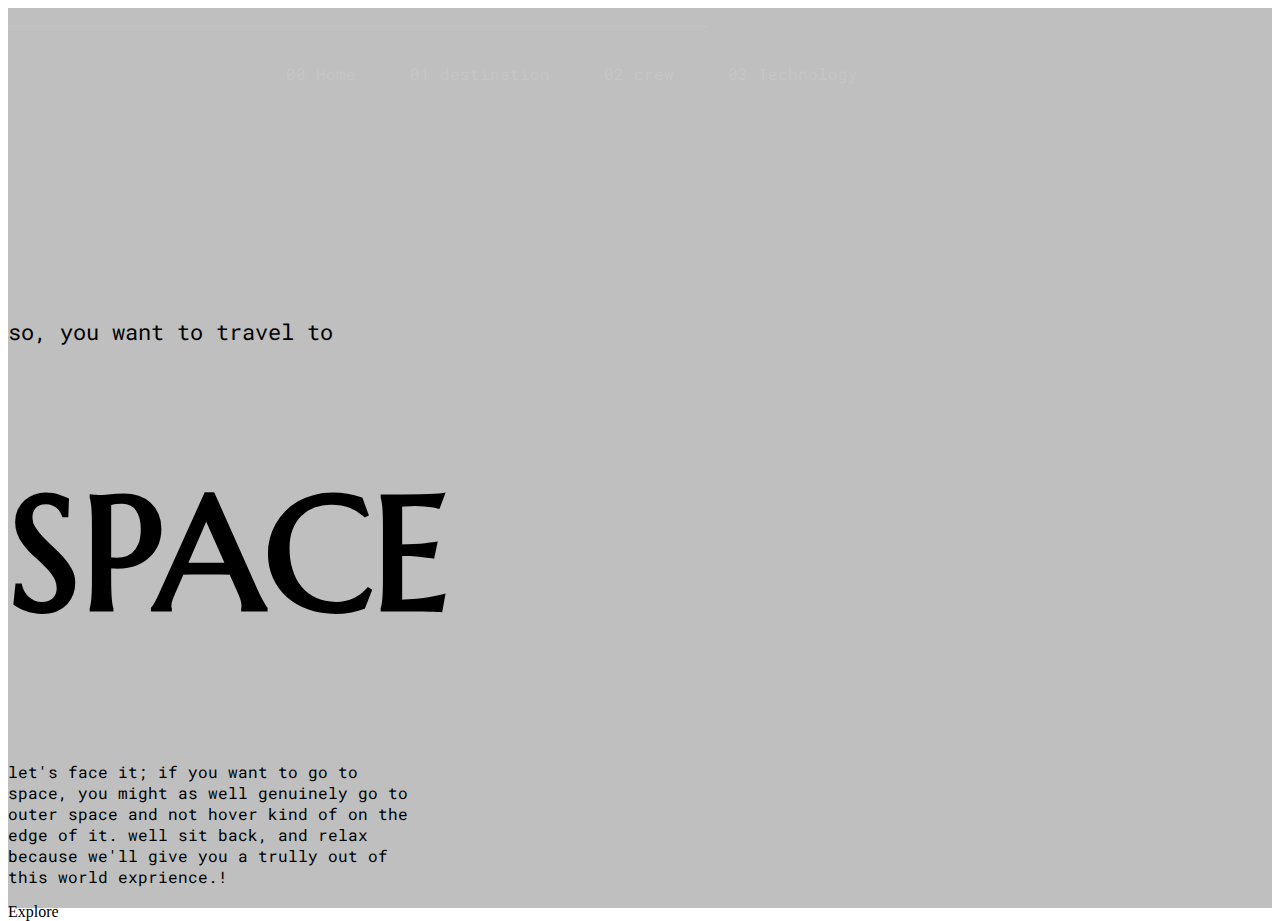
==== index.html @ 34ce4308 "home-hero-textcontent" ====
<!DOCTYPE html>
<html lang="en">

<head>
    <meta charset="UTF-8">
    <meta http-equiv="X-UA-Compatible" content="IE=edge">
    <meta name="viewport" content="width=device-width, initial-scale=1.0">
    <title>SPACE</title>
    <link rel="stylesheet" href="path/to/font-awesome/css/font-awesome.min.css">
    <link rel="stylesheet" href="assets/css/bootstrap/bootstrap.min.css">
    <link rel="stylesheet" href="assets/fontawesome/css/all.css">
    <link rel="stylesheet" href="assets/css/animate.min.css">
    <link rel="stylesheet" href="assets/css/grid.css">
    <link rel="stylesheet" href="assets/css/style.css">
    <link rel="preconnect" href="https://fonts.googleapis.com">
    <link rel="preconnect" href="https://fonts.gstatic.com" crossorigin>
    <link href="https://fonts.googleapis.com/css2?family=Roboto+Mono:wght@100&display=swap" rel="stylesheet">
    <link href="https://fonts.googleapis.com/css2?family=Marcellus&display=swap" rel="stylesheet">
</head>

<body>
    <section class="hero overflow-hidden">
        <div class="navbar-space">
            <nav class="navbar navbar-expand-lg d-flex justify-content-between ">
                <a href="#" class="mt-5 ms-5">
                    <img src="assets/images/logo.svg" alt="">
                </a>
                <div class="header-line mt-5 d-lg-block d-none"></div>
                <div class="lg-md-navbar mt-5">
                    <div class="d-inline-block nav-background" id="navbarNavAltMarkup">
                    </div>
                    <div class="navbar-content d-none d-md-block">
                        <a class=" active text-uppercase" aria-current="page" href="#"><span class="fw-bold">00</span>
                            Home</a>
                        <a class=" text-uppercase" href="#"><span class="fw-bold">01</span> destination</a>
                        <a class="text-uppercase" href="#"><span class="fw-bold">02</span> crew</a>
                        <a class=" text-uppercase" href="#"><span class="fw-bold">03</span> Technology</a>
                    </div>
                </div>
            </nav>
        </div>
        <div class="row">
            <div class="col-lg-6">
                <div class="d-flex justify-content-center header-content">
                    <div class="header-text-content">
                        <p class="hero-text-L1 text-uppercase text-white opacity-75">so, you want to travel to</p>
                        <h1 class="text-white space-title">SPACE</h1>
                        <p class="hero-text-L2 text-white opacity-75">let's face it; if you want to go to space, you
                            might
                            as
                            well genuinely go to outer space and not hover kind of on the edge of it. well sit back, and
                            relax
                            because we'll give you a trully out of this world exprience.!</p>
                    </div>
                </div>
            </div>
            <div class="col-lg-6">
                <div class="circle-btn bg-white d-inline-block rounded-circle">
                    <p>Explore</p>
                </div>
            </div>
        </div>
    </section>
</body>

</html>
---- assets/css/grid.css ----
@media (max-width: 576px) {
    .hero {
        background: linear-gradient(rgba(0, 0, 0, 0.25), rgba(0, 0, 0, 0.25)), url('../images/background-home-mobile.jpg') center/cover no-repeat;
        height: 100vh;
    }
}

@media (min-width: 576px) {
    .hero {
        background: linear-gradient(rgba(0, 0, 0, 0.25), rgba(0, 0, 0, 0.25)), url('../images/background-home-mobile.jpg') center/cover no-repeat;
        height: 100vh;
    }
}

/* Medium devices (tablets, 768px and up) */
@media (min-width: 768px) {
    .hero {
        background: linear-gradient(rgba(0, 0, 0, 0.25), rgba(2, 2, 2, 0.25)), url('../images/background-home-tablet.jpg') center/cover no-repeat;
        height: 100vh;
    }
    .navbar-content{
        right: 1%!important;
    }
    .lg-md-navbar {
        width:500px!important;
    }
    
    .nav-background {
        width:500px!important;
    }
}

/* Large devices (desktops, 992px and up) */
@media (min-width: 992px) {
    .hero {
        background: linear-gradient(rgba(0, 0, 0, 0.25), rgba(0, 0, 0, 0.25)), url('../images/background-home-desktop.jpg') center/cover no-repeat;
        height: 100vh;
        z-index: -55;
    }
    .navbar-content{
        right: 10%!important;
    }
    .lg-md-navbar {
        width:1000px!important;
    }
    
    .nav-background {
        width:1000px!important;
    }
    .navbar-content a{
        margin-right: 20px!important;
    }
}


/* Extra large devices (large desktops, 1200px and up) */
@media (min-width: 1200px) {
    .navbar-content{
        right: 10%!important;
    }
    .navbar-content a{
        margin-right: 50px!important;
    }
}

.lg-md-navbar {
 
    height: 90px;
    position: relative;
}

.nav-background {
    position: absolute;
 
    height: 90px;
    top: 0;
    left: 0;
    /* filter: blur(10px); */
    backdrop-filter: blur(20px);
}

.navbar-content{
    position: absolute;
    top: 40%;
    right: 10%;
}

.navbar-content a{
    text-decoration: none;
    color: #c5c5c5;
    margin-right: 20px;
    z-index: 99999;
    font-family: 'Roboto Mono', monospace;
}

.header-line{
    height: 1px;
    width: 700px;
    background-color: #c5c5c5b0;
    z-index:1;
}

.hero-text-L1{
    font-size: 1.4rem;
    font-family: 'Roboto Mono', monospace;
}

.space-title{
    font-size: 10rem;
    font-family: 'Marcellus', serif;
}

.hero-text-L2{
    font-family: 'Roboto Mono', monospace;
}

.header-text-content{
    width: 400px;
}

.header-content{
    margin-top: 200px;
}
---- assets/css/style.css ----
@font-face {
    font-family: 'robot';
    font-style: normal;
    font-weight: 100!important;
    src: url('../fonts/Roboto/Roboto-Light.ttf');
    src: url('../fonts/Roboto/Roboto-Medium.ttf') format('ttf')
}
@import url('https://fonts.googleapis.com/css2?family=Roboto&display=swap');
@font-face {
    font-family: 'marcellus';
    font-style: normal;
    font-weight: 100!important;
    src: url('../fonts/');
    src: url('../fonts/Cormorant_Garamond/CormorantGaramond-Medium.ttf') format('ttf')
}
.pointer{
    cursor: pointer;
}
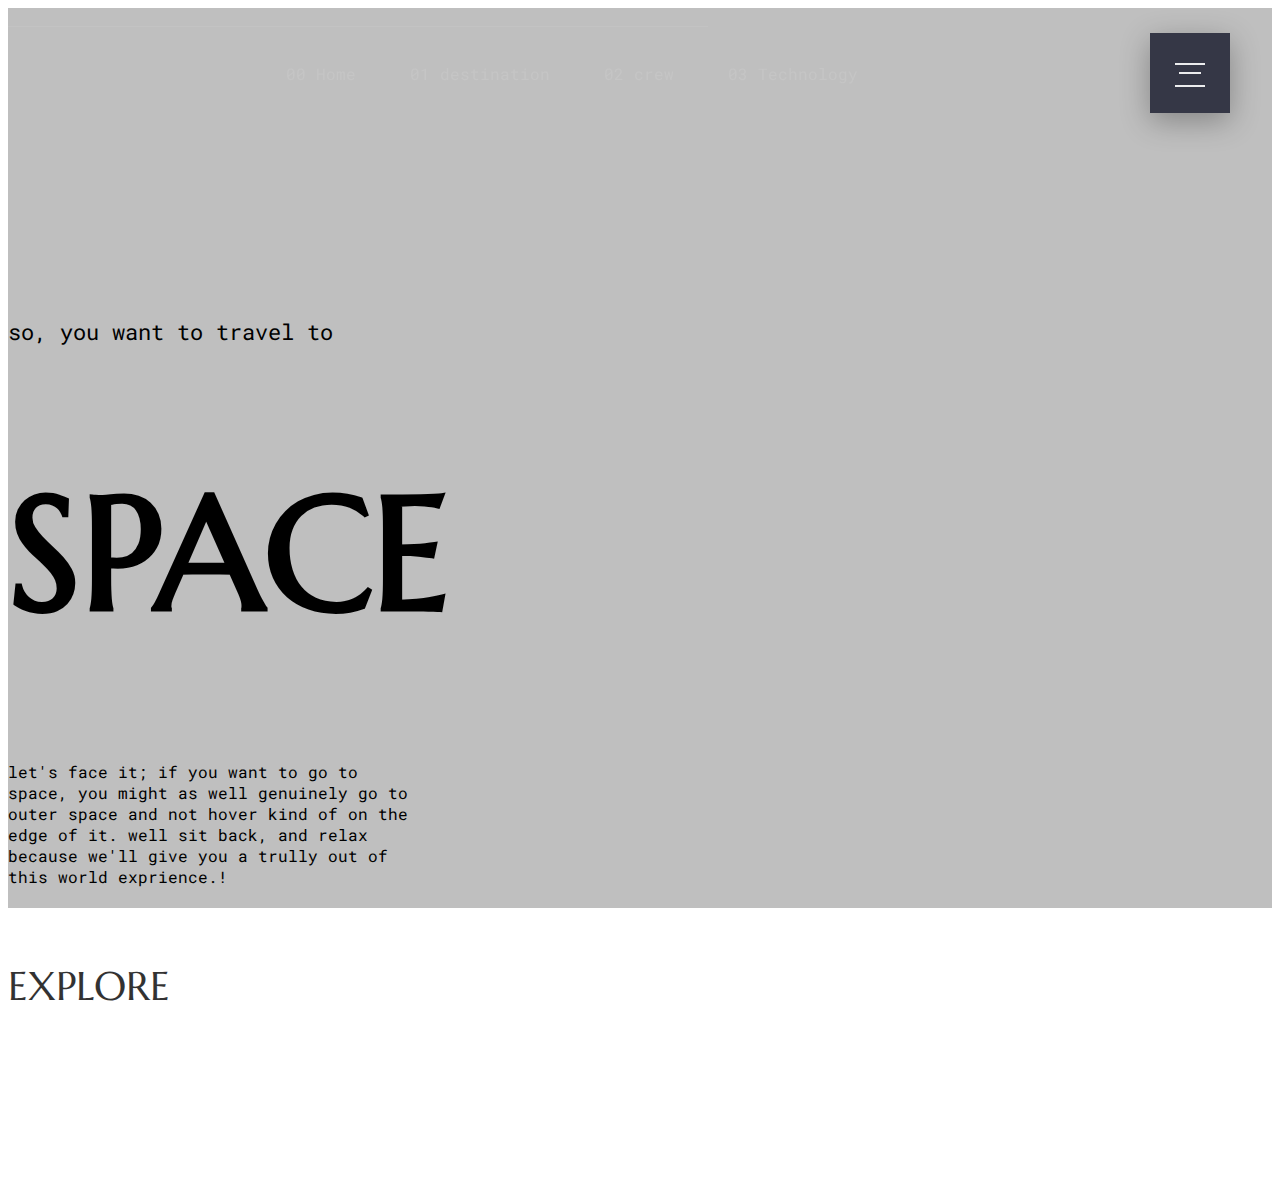
==== commit 23b139ad: "Home-Page-created" ====
--- a/index.html
+++ b/index.html
@@ -12,6 +12,7 @@
     <link rel="stylesheet" href="assets/css/animate.min.css">
     <link rel="stylesheet" href="assets/css/grid.css">
     <link rel="stylesheet" href="assets/css/style.css">
+    <link rel="stylesheet" href="assets/css/aos.css">
     <link rel="preconnect" href="https://fonts.googleapis.com">
     <link rel="preconnect" href="https://fonts.gstatic.com" crossorigin>
     <link href="https://fonts.googleapis.com/css2?family=Roboto+Mono:wght@100&display=swap" rel="stylesheet">
@@ -22,13 +23,14 @@
     <section class="hero overflow-hidden">
         <div class="navbar-space">
             <nav class="navbar navbar-expand-lg d-flex justify-content-between ">
-                <a href="#" class="mt-5 ms-5">
+                <a href="#" class=" mt-lg-5 ms-5">
                     <img src="assets/images/logo.svg" alt="">
                 </a>
                 <div class="header-line mt-5 d-lg-block d-none"></div>
-                <div class="lg-md-navbar mt-5">
+                <div class="lg-md-navbar mt-lg-5 mt-0">
                     <div class="d-inline-block nav-background" id="navbarNavAltMarkup">
                     </div>
+                    <!-- md & ls navbar -->
                     <div class="navbar-content d-none d-md-block">
                         <a class=" active text-uppercase" aria-current="page" href="#"><span class="fw-bold">00</span>
                             Home</a>
@@ -36,11 +38,25 @@
                         <a class="text-uppercase" href="#"><span class="fw-bold">02</span> crew</a>
                         <a class=" text-uppercase" href="#"><span class="fw-bold">03</span> Technology</a>
                     </div>
+                    <!-- sm navbar -->
+                    <div class="d-md-none me-5">
+                        <input class="menu-icon" type="checkbox" id="menu-icon" name="menu-icon" />
+                        <label for="menu-icon"></label>
+                        <nav class="nav">
+                            <ul class="pt-5">
+                                <li><a href="#">home</a></li>
+                                <li><a href="#">destination</a></li>
+                                <li><a href="#">crew</a></li>
+                                <li><a href="#">Technology</a></li>
+                            </ul>
+                        </nav>
+                    </div>
+                    <!--end sm navbar -->
                 </div>
             </nav>
         </div>
         <div class="row">
-            <div class="col-lg-6">
+            <div class="col-lg-6" data-aos="fade-up" data-aos-delay="20">
                 <div class="d-flex justify-content-center header-content">
                     <div class="header-text-content">
                         <p class="hero-text-L1 text-uppercase text-white opacity-75">so, you want to travel to</p>
@@ -54,13 +70,20 @@
                     </div>
                 </div>
             </div>
-            <div class="col-lg-6">
-                <div class="circle-btn bg-white d-inline-block rounded-circle">
-                    <p>Explore</p>
+            <div class="col-lg-6" data-aos="zoom-in-up" data-aos-delay="100">
+                <div class="circle-btn w-100 h-100 d-flex justify-content-center  align-items-end">
+                    <a href="#" class="glow-on-hover bg-white text-decoration-none d-inline-block rounded-circle">
+                        <p>Explore</p>
+                    </a>
                 </div>
             </div>
         </div>
     </section>
+    <script src="assets/js/jquery-3.5.1.min.js"></script>
+    <script src="assets/js/popper.js"></script>
+    <script src="assets/js/aos.js"></script>
+    <script src="assets/js/bootstarp/bootstrap.min.js"></script>
+    <script src="assets/js/main.js"></script>
 </body>
 
 </html>--- a/assets/css/grid.css
+++ b/assets/css/grid.css
@@ -3,12 +3,26 @@
         background: linear-gradient(rgba(0, 0, 0, 0.25), rgba(0, 0, 0, 0.25)), url('../images/background-home-mobile.jpg') center/cover no-repeat;
         height: 100vh;
     }
+    .header-content{
+        margin-top: 10px;
+    }
+    .circle-btn a{
+        margin: 35px 0;
+        padding: 80px 40px;
+    }
 }
 
 @media (min-width: 576px) {
     .hero {
         background: linear-gradient(rgba(0, 0, 0, 0.25), rgba(0, 0, 0, 0.25)), url('../images/background-home-mobile.jpg') center/cover no-repeat;
         height: 100vh;
+    }
+    .header-content{
+        margin-top: 10px;
+    }
+    .circle-btn a{
+        margin: 35px 0;
+        padding: 80px 40px;
     }
 }
 
@@ -27,6 +41,13 @@
     
     .nav-background {
         width:500px!important;
+    }
+    .header-content{
+        margin-top: 10px;
+    }
+    .circle-btn a{
+        margin: 70px 0;
+        padding: 80px 40px;
     }
 }
 
@@ -50,6 +71,12 @@
     .navbar-content a{
         margin-right: 20px!important;
     }
+    .header-content{
+        margin-top: 200px;
+    }
+    .circle-btn a{
+        padding: 110px 70px;
+    }
 }
 
 
@@ -64,18 +91,15 @@
 }
 
 .lg-md-navbar {
- 
     height: 90px;
     position: relative;
 }
 
 .nav-background {
     position: absolute;
- 
     height: 90px;
     top: 0;
     left: 0;
-    /* filter: blur(10px); */
     backdrop-filter: blur(20px);
 }
 
@@ -91,6 +115,13 @@
     margin-right: 20px;
     z-index: 99999;
     font-family: 'Roboto Mono', monospace;
+    transition: .5s;
+}
+
+.navbar-content a:hover{
+    color: #fff;
+    opacity: 1;
+    text-shadow: 0 13.36px 8.896px #c4b59d,0 -2px 1px #fff;
 }
 
 .header-line{
@@ -118,6 +149,298 @@
     width: 400px;
 }
 
-.header-content{
-    margin-top: 200px;
-}+.circle-btn a p{
+    text-decoration: none;
+    color: #000;
+    font-family: 'Marcellus', serif;
+    font-size: 2.5rem;
+    text-transform: uppercase;
+    opacity: .8;
+    transition: .7s;
+}
+
+.circle-btn a{
+    transition: .7s;
+}
+
+.circle-btn a:hover{
+    box-shadow: 1px -1px 120px 35px rgba(255,255,255,0.75);
+    /* -webkit-box-shadow: 1px -1px 120px 35px rgba(255,255,255,0.75);
+    -moz-box-shadow: 1px -1px 120px 35px rgba(255,255,255,0.75); */
+}
+
+.circle-btn a:hover p{
+    opacity: .5;
+}
+
+.glow-on-hover {
+    border: none;
+    outline: none;
+    color: #fff;
+    cursor: pointer;
+    position: relative;
+    z-index: 0;
+    border-radius: 10px;
+}
+
+.glow-on-hover:before {
+    content: '';
+    background: linear-gradient(45deg, #cc9c00, #ffd900, #fffb00, #59afff, #2f00ff, #010c44, #7a00ff, #f8e8029d, #ff9900);
+    position: absolute;
+    top: -2px;
+    left:-2px;
+    background-size: 400%;
+    z-index: -1;
+    filter: blur(5px);
+    width: calc(100% + 4px);
+    height: calc(100% + 4px);
+    animation: glowing 20s linear infinite;
+    opacity: 0;
+    transition: opacity .7s ease-in-out;
+    border-radius: 50%;
+}
+
+.glow-on-hover:active {
+    color: rgb(255, 255, 255)
+}
+
+.glow-on-hover:active:after {
+    background: transparent;
+}
+
+.glow-on-hover:hover:before {
+    opacity: 1;
+    border-radius: 50%;
+}
+
+.glow-on-hover:after {
+    z-index: -1;
+    content: '';
+    position: absolute;
+    background: rgb(255, 255, 255);
+    left: 0;
+    top: 0;
+    border-radius: 10px;
+}
+
+@keyframes glowing {
+    0% { background-position: 0 0; }
+    50% { background-position: 400% 0; }
+    100% { background-position: 0 0; }
+}
+
+/* mobile menu */
+[type="checkbox"]:checked,
+[type="checkbox"]:not(:checked){
+  position: absolute;
+  left: -9999px;
+}
+.menu-icon:checked + label,
+.menu-icon:not(:checked) + label{
+  position: fixed;
+  top: 63px;
+  right: 75px;
+  display: block;
+  width: 30px;
+  height: 30px;
+  padding: 0;
+  margin: 0;
+  cursor: pointer;
+  z-index: 10;
+}
+.menu-icon:checked + label:before,
+.menu-icon:not(:checked) + label:before{
+  position: absolute;
+  content: '';
+  display: block;
+  width: 30px;
+  height: 20px;
+  z-index: 20;
+  top: 0;
+  left: 0;
+  border-top: 2px solid #ececee;
+  border-bottom: 2px solid #ececee;
+  transition: border-width 100ms 1500ms ease, 
+              top 100ms 1600ms cubic-bezier(0.23, 1, 0.32, 1),
+              height 100ms 1600ms cubic-bezier(0.23, 1, 0.32, 1), 
+              background-color 200ms ease,
+              transform 200ms cubic-bezier(0.23, 1, 0.32, 1);
+}
+.menu-icon:checked + label:after,
+.menu-icon:not(:checked) + label:after{
+  position: absolute;
+  content: '';
+  display: block;
+  width: 22px;
+  height: 2px;
+  z-index: 20;
+  top: 10px;
+  right: 4px;
+  background-color: #ececee;
+  margin-top: -1px;
+  transition: width 100ms 1750ms ease, 
+              right 100ms 1750ms ease,
+              margin-top 100ms ease, 
+              transform 200ms cubic-bezier(0.23, 1, 0.32, 1);
+}
+.menu-icon:checked + label:before{
+  top: 10px;
+  transform: rotate(45deg);
+  height: 2px;
+  background-color: #ececee;
+  border-width: 0;
+  transition: border-width 100ms 340ms ease, 
+              top 100ms 300ms cubic-bezier(0.23, 1, 0.32, 1),
+              height 100ms 300ms cubic-bezier(0.23, 1, 0.32, 1), 
+              background-color 200ms 500ms ease,
+              transform 200ms 1700ms cubic-bezier(0.23, 1, 0.32, 1);
+}
+.menu-icon:checked + label:after{
+  width: 30px;
+  margin-top: 0;
+  right: 0;
+  transform: rotate(-45deg);
+  transition: width 100ms ease,
+              right 100ms ease,  
+              margin-top 100ms 500ms ease, 
+              transform 200ms 1700ms cubic-bezier(0.23, 1, 0.32, 1);
+}
+
+.nav{
+  position: fixed;
+  top: 33px;
+  right: 50px;
+  display: block;
+  width: 80px;
+  height: 80px;
+  padding: 0;
+  margin: 0;
+  z-index: 9;
+  overflow: hidden;
+  box-shadow: 0 8px 30px 0 rgba(0,0,0,0.3);
+  background-color: #353746;
+  animation: border-transform 7s linear infinite;
+  transition: top 350ms 1100ms cubic-bezier(0.23, 1, 0.32, 1),  
+              right 350ms 1100ms cubic-bezier(0.23, 1, 0.32, 1),
+              transform 250ms 1100ms ease,
+              width 650ms 400ms cubic-bezier(0.23, 1, 0.32, 1),
+              height 650ms 400ms cubic-bezier(0.23, 1, 0.32, 1);
+}
+@keyframes border-transform{
+    0%,100% { border-radius: 63% 37% 54% 46% / 55% 48% 52% 45%; } 
+  14% { border-radius: 40% 60% 54% 46% / 49% 60% 40% 51%; } 
+  28% { border-radius: 54% 46% 38% 62% / 49% 70% 30% 51%; } 
+  42% { border-radius: 61% 39% 55% 45% / 61% 38% 62% 39%; } 
+  56% { border-radius: 61% 39% 67% 33% / 70% 50% 50% 30%; } 
+  70% { border-radius: 50% 50% 34% 66% / 56% 68% 32% 44%; } 
+  84% { border-radius: 46% 54% 50% 50% / 35% 61% 39% 65%; } 
+}
+
+.menu-icon:checked ~ .nav {
+  animation-play-state: paused;
+  top: 50%;
+  right: 50%;
+  transform: translate(50%, -50%);
+  width: 200%;
+  height: 200%;
+  transition: top 350ms 700ms cubic-bezier(0.23, 1, 0.32, 1),  
+              right 350ms 700ms cubic-bezier(0.23, 1, 0.32, 1),
+              transform 250ms 700ms ease,
+              width 750ms 1000ms cubic-bezier(0.23, 1, 0.32, 1),
+              height 750ms 1000ms cubic-bezier(0.23, 1, 0.32, 1);
+}
+
+.nav ul{
+  position: absolute;
+  top: 50%;
+  left: 0;
+  display: block;
+  width: 100%;
+  padding: 0;
+  margin: 0;
+  z-index: 6;
+  text-align: center;
+  transform: translateY(-50%);
+  list-style: none;
+}
+.nav ul li{
+  position: relative;
+  display: block;
+  width: 100%;
+  padding: 0;
+  margin: 10px 0;
+  text-align: center;
+  list-style: none;
+  pointer-events: none;
+  opacity: 0;
+  visibility: hidden;
+  transform: translateY(30px);
+  transition: all 250ms linear;
+}
+.nav ul li:nth-child(1){
+  transition-delay: 200ms;
+}
+.nav ul li:nth-child(2){
+  transition-delay: 150ms;
+}
+.nav ul li:nth-child(3){
+  transition-delay: 100ms;
+}
+.nav ul li:nth-child(4){
+  transition-delay: 50ms;
+}
+.nav ul li a{
+  font-family: 'Montserrat', sans-serif;
+  font-size: 5vh;
+  text-transform: uppercase;
+  line-height: 2;
+  font-weight: 800;
+  display: inline-block;
+  position: relative;
+  color: #ececee;
+  transition: all 250ms linear;
+}
+.nav ul li a:hover{
+  text-decoration: none;
+  color: #ffeba7;
+}
+.nav ul li a:after{
+  display: block;
+  position: absolute;
+  top: 50%;
+  content: '';
+  height: 2vh;
+  margin-top: -1vh;
+  width: 0;
+  left: 0;
+  background-color: #353746;
+  opacity: 0.8;
+  transition: width 250ms linear;
+}
+.nav ul li a:hover:after{
+  width: 100%;
+}
+
+
+.menu-icon:checked ~ .nav  ul li {
+  pointer-events: auto;
+  visibility: visible;
+  opacity: 1;
+  transform: translateY(0);
+  transition: opacity 350ms ease,
+              transform 250ms ease;
+}
+.menu-icon:checked ~ .nav ul li:nth-child(1){
+  transition-delay: 1400ms;
+}
+.menu-icon:checked ~ .nav ul li:nth-child(2){
+  transition-delay: 1480ms;
+}
+.menu-icon:checked ~ .nav ul li:nth-child(3){
+  transition-delay: 1560ms;
+}
+.menu-icon:checked ~ .nav ul li:nth-child(4){
+  transition-delay: 1640ms;
+}
+
+/* end mobile menu */
--- a/assets/css/style.css
+++ b/assets/css/style.css
@@ -11,8 +11,8 @@
     font-family: 'marcellus';
     font-style: normal;
     font-weight: 100!important;
-    src: url('../fonts/');
-    src: url('../fonts/Cormorant_Garamond/CormorantGaramond-Medium.ttf') format('ttf')
+    src: url('../fonts/Marcellus/Marcellus-Regular.ttf');
+    src: url('../fonts/Marcellus/Marcellus-Regular.ttf') format('ttf')
 }
 .pointer{
     cursor: pointer;
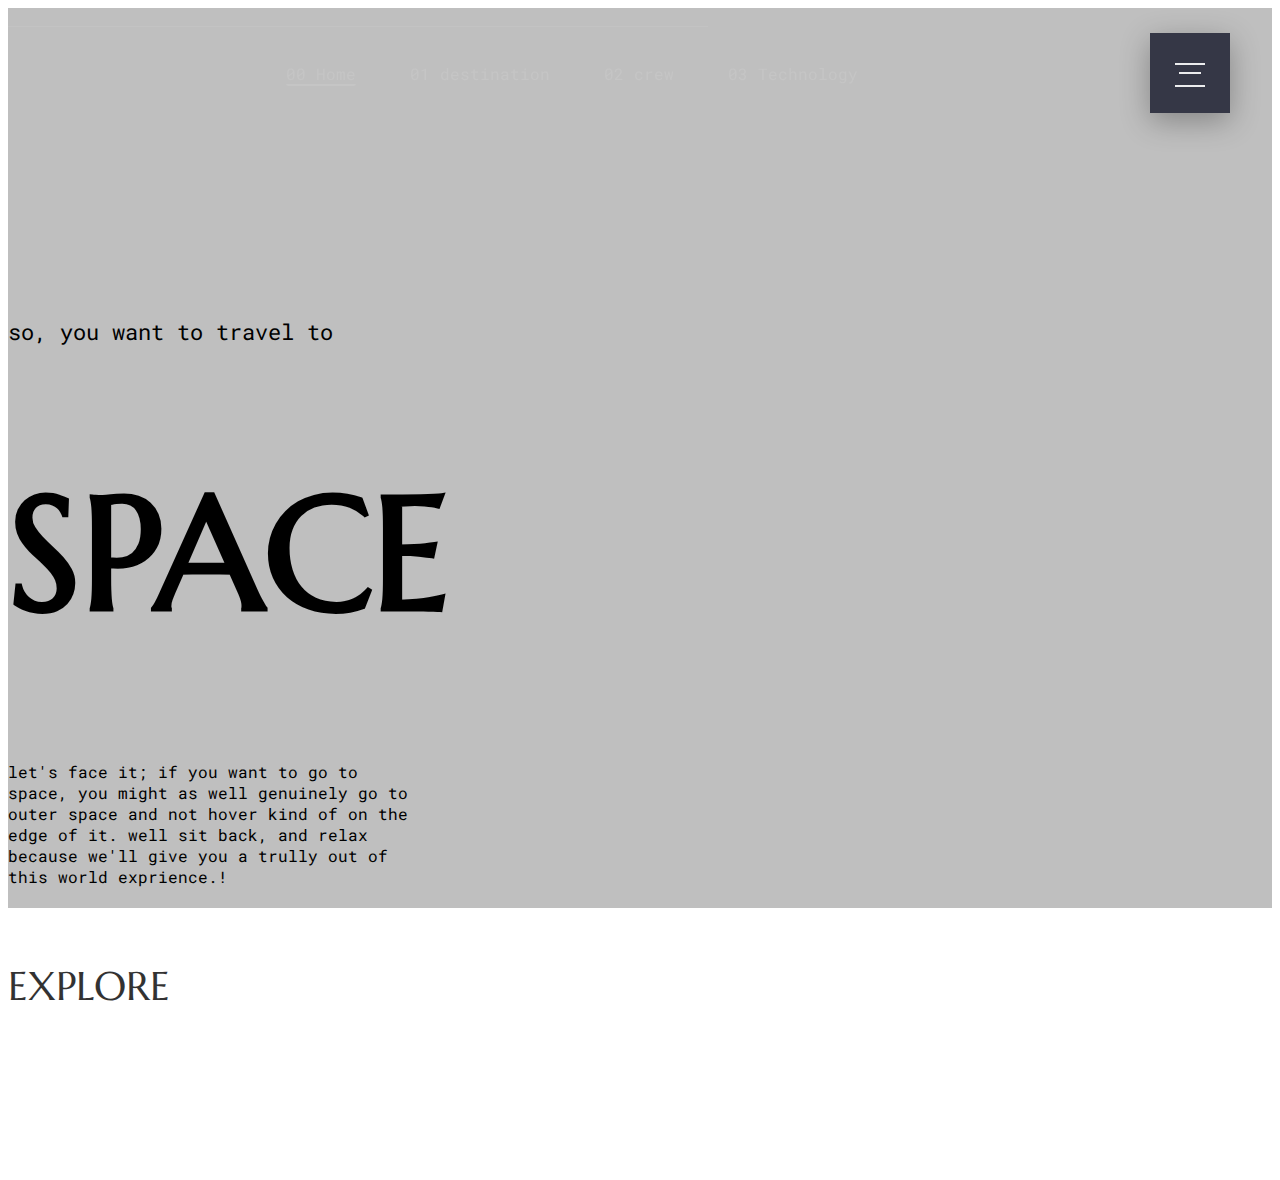
==== commit 07e53c08: "Destination page created & linked" ====
--- a/index.html
+++ b/index.html
@@ -34,7 +34,7 @@
                     <div class="navbar-content d-none d-md-block">
                         <a class=" active text-uppercase" aria-current="page" href="#"><span class="fw-bold">00</span>
                             Home</a>
-                        <a class=" text-uppercase" href="#"><span class="fw-bold">01</span> destination</a>
+                        <a class=" text-uppercase" href="Destination.html"><span class="fw-bold">01</span> destination</a>
                         <a class="text-uppercase" href="#"><span class="fw-bold">02</span> crew</a>
                         <a class=" text-uppercase" href="#"><span class="fw-bold">03</span> Technology</a>
                     </div>
@@ -45,7 +45,7 @@
                         <nav class="nav">
                             <ul class="pt-5">
                                 <li><a href="#">home</a></li>
-                                <li><a href="#">destination</a></li>
+                                <li><a href="Destination.html">destination</a></li>
                                 <li><a href="#">crew</a></li>
                                 <li><a href="#">Technology</a></li>
                             </ul>
--- a/assets/css/grid.css
+++ b/assets/css/grid.css
@@ -444,3 +444,107 @@
 }
 
 /* end mobile menu */
+
+/* -----------------------Destination------------------------ */
+
+@media (max-width: 576px) {
+    .destination-hero {
+        background: linear-gradient(rgba(0, 0, 0, 0.25), rgba(0, 0, 0, 0.25)), url('../images/background-destination-mobile.jpg') center/cover no-repeat;
+        height: 100vh;
+    }
+    .destination-content{
+        margin-top: 20px;
+    }
+    
+}
+
+@media (min-width: 576px) {
+    .destination-hero {
+        background: linear-gradient(rgba(0, 0, 0, 0.25), rgba(0, 0, 0, 0.25)), url('../images/background-destination-mobile.jpg') center/cover no-repeat;
+        height: 100vh;
+    }
+    .destination-content{
+        margin-top: 20px;
+    }
+   
+}
+
+/* Medium devices (tablets, 768px and up) */
+@media (min-width: 768px) {
+    .destination-hero {
+        background: linear-gradient(rgba(0, 0, 0, 0.25), rgba(2, 2, 2, 0.25)), url('../images/background-destination-tablet.jpg') center/cover no-repeat;
+        height: 100vh;
+    }
+    .destination-content{
+        margin-top: 20px;
+    }
+    .destination-information{
+        margin-top: 200px ;
+    }
+}
+
+/* Large devices (desktops, 992px and up) */
+@media (min-width: 992px) {
+    .destination-hero {
+        background: linear-gradient(rgba(0, 0, 0, 0.25), rgba(0, 0, 0, 0.25)), url('../images/background-destination-desktop.jpg') center/cover no-repeat;
+        height: 100vh;
+        z-index: -55;
+    }
+    .destination-content{
+        margin-top: 60px;
+    }
+    
+}
+
+
+/* Extra large devices (large desktops, 1200px and up) */
+@media (min-width: 1200px) {
+
+}
+
+.destination-title{
+    font-family: 'Roboto Mono', monospace;
+}
+
+.detination-main-title{
+    font-size: 6rem;
+    font-family: 'Marcellus', serif;
+}
+
+.destination-category button{
+    font-family:'Roboto Mono', monospace;
+    margin-right: 20px;
+}
+
+.destination-category button:focus{
+    box-shadow: none!important;
+}
+
+.line{
+    width: 100%;
+    height: 1px;
+    background-color: #fff;
+    margin: 30px 10px;
+    opacity: .7;
+}
+
+.destination-moon-info , .destination-mars-info ,.destination-europa-info ,.destination-titan-info {
+    width: 80%;
+}
+
+.distance-count-time p{
+    font-family: 'Roboto Mono', monospace;
+}
+
+.distance-count-time h2{
+    font-family: 'Marcellus', serif;
+}
+
+.active {
+    border-bottom: 2px solid #c5c5c5;
+    border-radius: 2px;
+}
+
+.destination-mars-info , #mars-img ,.destination-europa-info , #europa-img ,.destination-titan-info , #titan-img {
+    display: none;
+}
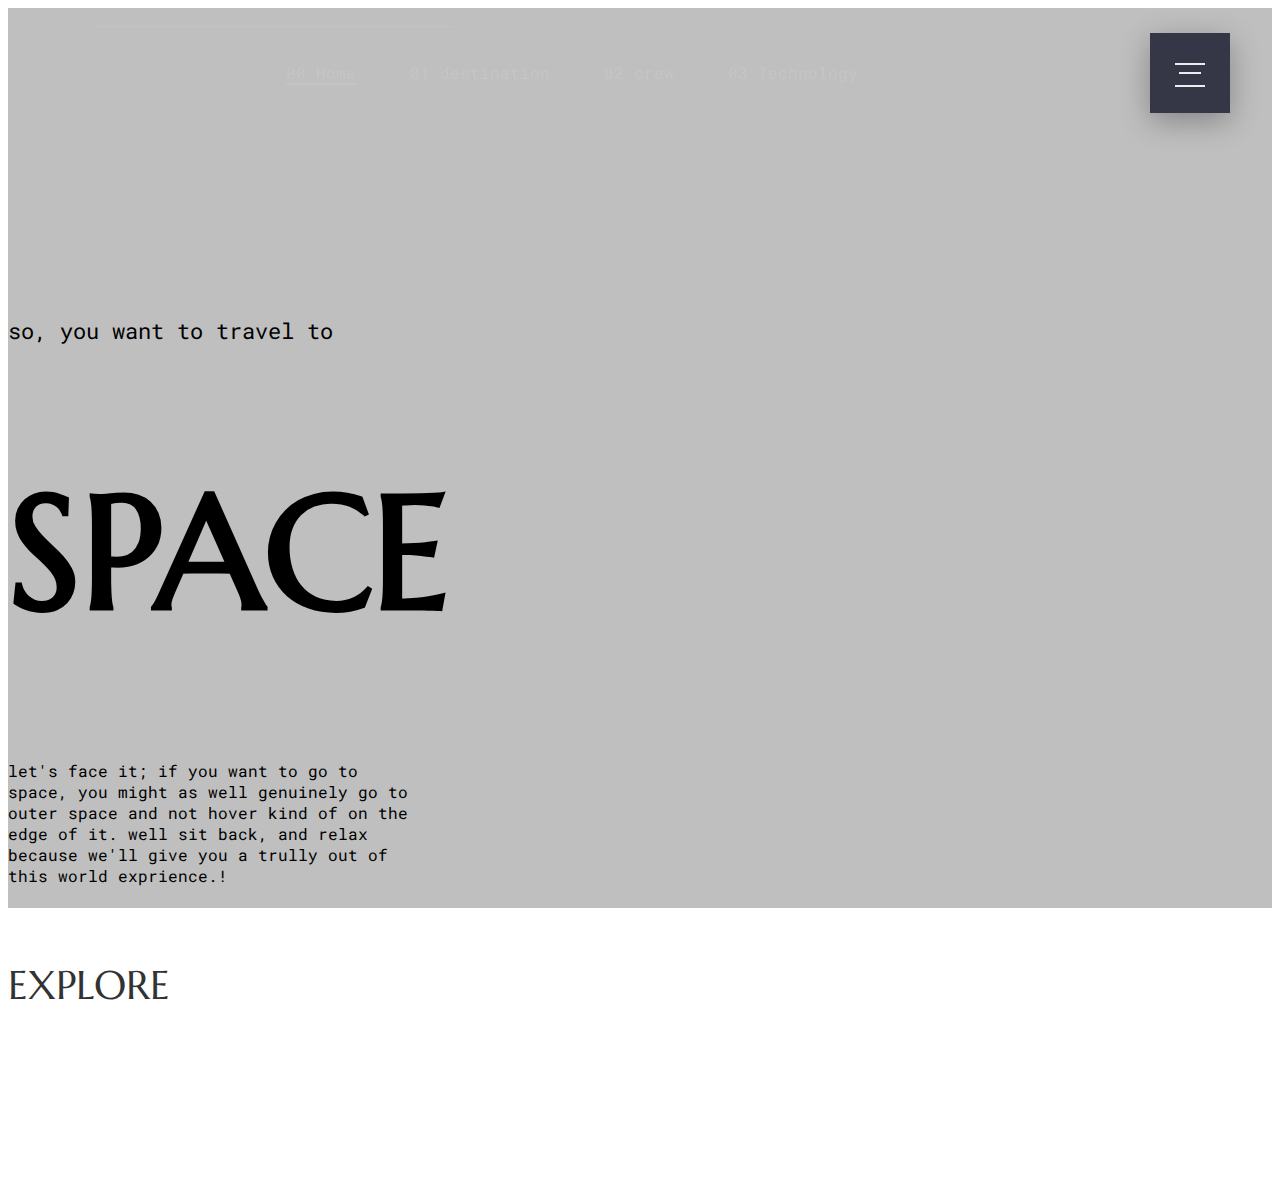
==== commit 13e842dc: "Technology page created and linked" ====
--- a/index.html
+++ b/index.html
@@ -32,11 +32,11 @@
                     </div>
                     <!-- md & ls navbar -->
                     <div class="navbar-content d-none d-md-block">
-                        <a class=" active text-uppercase" aria-current="page" href="#"><span class="fw-bold">00</span>
+                        <a class=" active text-uppercase" aria-current="page" href="index.html"><span class="fw-bold">00</span>
                             Home</a>
                         <a class=" text-uppercase" href="Destination.html"><span class="fw-bold">01</span> destination</a>
-                        <a class="text-uppercase" href="#"><span class="fw-bold">02</span> crew</a>
-                        <a class=" text-uppercase" href="#"><span class="fw-bold">03</span> Technology</a>
+                        <a class="text-uppercase" href="Crew.html"><span class="fw-bold">02</span> crew</a>
+                        <a class=" text-uppercase" href="Technology.html"><span class="fw-bold">03</span> Technology</a>
                     </div>
                     <!-- sm navbar -->
                     <div class="d-md-none me-5">
@@ -44,10 +44,10 @@
                         <label for="menu-icon"></label>
                         <nav class="nav">
                             <ul class="pt-5">
-                                <li><a href="#">home</a></li>
+                                <li><a href="index.html">home</a></li>
                                 <li><a href="Destination.html">destination</a></li>
-                                <li><a href="#">crew</a></li>
-                                <li><a href="#">Technology</a></li>
+                                <li><a href="Crew.html">crew</a></li>
+                                <li><a href="Technology.html">Technology</a></li>
                             </ul>
                         </nav>
                     </div>
--- a/assets/css/grid.css
+++ b/assets/css/grid.css
@@ -3,10 +3,12 @@
         background: linear-gradient(rgba(0, 0, 0, 0.25), rgba(0, 0, 0, 0.25)), url('../images/background-home-mobile.jpg') center/cover no-repeat;
         height: 100vh;
     }
-    .header-content{
+
+    .header-content {
         margin-top: 10px;
     }
-    .circle-btn a{
+
+    .circle-btn a {
         margin: 35px 0;
         padding: 80px 40px;
     }
@@ -17,10 +19,12 @@
         background: linear-gradient(rgba(0, 0, 0, 0.25), rgba(0, 0, 0, 0.25)), url('../images/background-home-mobile.jpg') center/cover no-repeat;
         height: 100vh;
     }
-    .header-content{
+
+    .header-content {
         margin-top: 10px;
     }
-    .circle-btn a{
+
+    .circle-btn a {
         margin: 35px 0;
         padding: 80px 40px;
     }
@@ -32,20 +36,24 @@
         background: linear-gradient(rgba(0, 0, 0, 0.25), rgba(2, 2, 2, 0.25)), url('../images/background-home-tablet.jpg') center/cover no-repeat;
         height: 100vh;
     }
-    .navbar-content{
-        right: 1%!important;
-    }
+
+    .navbar-content {
+        right: 1% !important;
+    }
+
     .lg-md-navbar {
-        width:500px!important;
-    }
-    
+        width: 500px !important;
+    }
+
     .nav-background {
-        width:500px!important;
-    }
-    .header-content{
+        width: 500px !important;
+    }
+
+    .header-content {
         margin-top: 10px;
     }
-    .circle-btn a{
+
+    .circle-btn a {
         margin: 70px 0;
         padding: 80px 40px;
     }
@@ -58,35 +66,53 @@
         height: 100vh;
         z-index: -55;
     }
-    .navbar-content{
-        right: 10%!important;
-    }
+
+    .navbar-content {
+        right: 10% !important;
+    }
+
     .lg-md-navbar {
-        width:1000px!important;
-    }
-    
+        width: 1000px !important;
+    }
+
     .nav-background {
-        width:1000px!important;
-    }
-    .navbar-content a{
-        margin-right: 20px!important;
-    }
-    .header-content{
+        width: 1000px !important;
+    }
+
+    .navbar-content a {
+        margin-right: 20px !important;
+    }
+
+    .header-content {
         margin-top: 200px;
     }
-    .circle-btn a{
+
+    .circle-btn a {
         padding: 110px 70px;
+    }
+    .header-line {
+        width: 23%;
     }
 }
 
 
 /* Extra large devices (large desktops, 1200px and up) */
 @media (min-width: 1200px) {
-    .navbar-content{
-        right: 10%!important;
-    }
-    .navbar-content a{
-        margin-right: 50px!important;
+    .navbar-content {
+        right: 10% !important;
+    }
+
+    .navbar-content a {
+        margin-right: 50px !important;
+    }
+    .header-line {
+        width: 28%;
+    }
+}
+
+@media (min-width: 1500px) {
+    .header-line {
+        width: 45%;
     }
 }
 
@@ -100,16 +126,16 @@
     height: 90px;
     top: 0;
     left: 0;
-    backdrop-filter: blur(20px);
-}
-
-.navbar-content{
+    backdrop-filter: blur(30px);
+}
+
+.navbar-content {
     position: absolute;
     top: 40%;
     right: 10%;
 }
 
-.navbar-content a{
+.navbar-content a {
     text-decoration: none;
     color: #c5c5c5;
     margin-right: 20px;
@@ -118,38 +144,39 @@
     transition: .5s;
 }
 
-.navbar-content a:hover{
+.navbar-content a:hover {
     color: #fff;
     opacity: 1;
-    text-shadow: 0 13.36px 8.896px #c4b59d,0 -2px 1px #fff;
-}
-
-.header-line{
-    height: 1px;
-    width: 700px;
+    text-shadow: 0 13.36px 8.896px #c4b59d, 0 -2px 1px #fff;
+}
+
+.header-line {
+    left: 95px;
+    height: .09px;
     background-color: #c5c5c5b0;
-    z-index:1;
-}
-
-.hero-text-L1{
+    z-index: 999999999999;
+    position: absolute ;
+}
+
+.hero-text-L1 {
     font-size: 1.4rem;
     font-family: 'Roboto Mono', monospace;
 }
 
-.space-title{
+.space-title {
     font-size: 10rem;
     font-family: 'Marcellus', serif;
 }
 
-.hero-text-L2{
+.hero-text-L2 {
     font-family: 'Roboto Mono', monospace;
 }
 
-.header-text-content{
+.header-text-content {
     width: 400px;
 }
 
-.circle-btn a p{
+.circle-btn a p {
     text-decoration: none;
     color: #000;
     font-family: 'Marcellus', serif;
@@ -159,17 +186,17 @@
     transition: .7s;
 }
 
-.circle-btn a{
+.circle-btn a {
     transition: .7s;
 }
 
-.circle-btn a:hover{
-    box-shadow: 1px -1px 120px 35px rgba(255,255,255,0.75);
+.circle-btn a:hover {
+    box-shadow: 1px -1px 120px 35px rgba(255, 255, 255, 0.75);
     /* -webkit-box-shadow: 1px -1px 120px 35px rgba(255,255,255,0.75);
     -moz-box-shadow: 1px -1px 120px 35px rgba(255,255,255,0.75); */
 }
 
-.circle-btn a:hover p{
+.circle-btn a:hover p {
     opacity: .5;
 }
 
@@ -188,7 +215,7 @@
     background: linear-gradient(45deg, #cc9c00, #ffd900, #fffb00, #59afff, #2f00ff, #010c44, #7a00ff, #f8e8029d, #ff9900);
     position: absolute;
     top: -2px;
-    left:-2px;
+    left: -2px;
     background-size: 400%;
     z-index: -1;
     filter: blur(5px);
@@ -224,223 +251,272 @@
 }
 
 @keyframes glowing {
-    0% { background-position: 0 0; }
-    50% { background-position: 400% 0; }
-    100% { background-position: 0 0; }
+    0% {
+        background-position: 0 0;
+    }
+
+    50% {
+        background-position: 400% 0;
+    }
+
+    100% {
+        background-position: 0 0;
+    }
 }
 
 /* mobile menu */
 [type="checkbox"]:checked,
-[type="checkbox"]:not(:checked){
-  position: absolute;
-  left: -9999px;
-}
-.menu-icon:checked + label,
-.menu-icon:not(:checked) + label{
-  position: fixed;
-  top: 63px;
-  right: 75px;
-  display: block;
-  width: 30px;
-  height: 30px;
-  padding: 0;
-  margin: 0;
-  cursor: pointer;
-  z-index: 10;
-}
-.menu-icon:checked + label:before,
-.menu-icon:not(:checked) + label:before{
-  position: absolute;
-  content: '';
-  display: block;
-  width: 30px;
-  height: 20px;
-  z-index: 20;
-  top: 0;
-  left: 0;
-  border-top: 2px solid #ececee;
-  border-bottom: 2px solid #ececee;
-  transition: border-width 100ms 1500ms ease, 
-              top 100ms 1600ms cubic-bezier(0.23, 1, 0.32, 1),
-              height 100ms 1600ms cubic-bezier(0.23, 1, 0.32, 1), 
-              background-color 200ms ease,
-              transform 200ms cubic-bezier(0.23, 1, 0.32, 1);
-}
-.menu-icon:checked + label:after,
-.menu-icon:not(:checked) + label:after{
-  position: absolute;
-  content: '';
-  display: block;
-  width: 22px;
-  height: 2px;
-  z-index: 20;
-  top: 10px;
-  right: 4px;
-  background-color: #ececee;
-  margin-top: -1px;
-  transition: width 100ms 1750ms ease, 
-              right 100ms 1750ms ease,
-              margin-top 100ms ease, 
-              transform 200ms cubic-bezier(0.23, 1, 0.32, 1);
-}
-.menu-icon:checked + label:before{
-  top: 10px;
-  transform: rotate(45deg);
-  height: 2px;
-  background-color: #ececee;
-  border-width: 0;
-  transition: border-width 100ms 340ms ease, 
-              top 100ms 300ms cubic-bezier(0.23, 1, 0.32, 1),
-              height 100ms 300ms cubic-bezier(0.23, 1, 0.32, 1), 
-              background-color 200ms 500ms ease,
-              transform 200ms 1700ms cubic-bezier(0.23, 1, 0.32, 1);
-}
-.menu-icon:checked + label:after{
-  width: 30px;
-  margin-top: 0;
-  right: 0;
-  transform: rotate(-45deg);
-  transition: width 100ms ease,
-              right 100ms ease,  
-              margin-top 100ms 500ms ease, 
-              transform 200ms 1700ms cubic-bezier(0.23, 1, 0.32, 1);
-}
-
-.nav{
-  position: fixed;
-  top: 33px;
-  right: 50px;
-  display: block;
-  width: 80px;
-  height: 80px;
-  padding: 0;
-  margin: 0;
-  z-index: 9;
-  overflow: hidden;
-  box-shadow: 0 8px 30px 0 rgba(0,0,0,0.3);
-  background-color: #353746;
-  animation: border-transform 7s linear infinite;
-  transition: top 350ms 1100ms cubic-bezier(0.23, 1, 0.32, 1),  
-              right 350ms 1100ms cubic-bezier(0.23, 1, 0.32, 1),
-              transform 250ms 1100ms ease,
-              width 650ms 400ms cubic-bezier(0.23, 1, 0.32, 1),
-              height 650ms 400ms cubic-bezier(0.23, 1, 0.32, 1);
-}
-@keyframes border-transform{
-    0%,100% { border-radius: 63% 37% 54% 46% / 55% 48% 52% 45%; } 
-  14% { border-radius: 40% 60% 54% 46% / 49% 60% 40% 51%; } 
-  28% { border-radius: 54% 46% 38% 62% / 49% 70% 30% 51%; } 
-  42% { border-radius: 61% 39% 55% 45% / 61% 38% 62% 39%; } 
-  56% { border-radius: 61% 39% 67% 33% / 70% 50% 50% 30%; } 
-  70% { border-radius: 50% 50% 34% 66% / 56% 68% 32% 44%; } 
-  84% { border-radius: 46% 54% 50% 50% / 35% 61% 39% 65%; } 
-}
-
-.menu-icon:checked ~ .nav {
-  animation-play-state: paused;
-  top: 50%;
-  right: 50%;
-  transform: translate(50%, -50%);
-  width: 200%;
-  height: 200%;
-  transition: top 350ms 700ms cubic-bezier(0.23, 1, 0.32, 1),  
-              right 350ms 700ms cubic-bezier(0.23, 1, 0.32, 1),
-              transform 250ms 700ms ease,
-              width 750ms 1000ms cubic-bezier(0.23, 1, 0.32, 1),
-              height 750ms 1000ms cubic-bezier(0.23, 1, 0.32, 1);
-}
-
-.nav ul{
-  position: absolute;
-  top: 50%;
-  left: 0;
-  display: block;
-  width: 100%;
-  padding: 0;
-  margin: 0;
-  z-index: 6;
-  text-align: center;
-  transform: translateY(-50%);
-  list-style: none;
-}
-.nav ul li{
-  position: relative;
-  display: block;
-  width: 100%;
-  padding: 0;
-  margin: 10px 0;
-  text-align: center;
-  list-style: none;
-  pointer-events: none;
-  opacity: 0;
-  visibility: hidden;
-  transform: translateY(30px);
-  transition: all 250ms linear;
-}
-.nav ul li:nth-child(1){
-  transition-delay: 200ms;
-}
-.nav ul li:nth-child(2){
-  transition-delay: 150ms;
-}
-.nav ul li:nth-child(3){
-  transition-delay: 100ms;
-}
-.nav ul li:nth-child(4){
-  transition-delay: 50ms;
-}
-.nav ul li a{
-  font-family: 'Montserrat', sans-serif;
-  font-size: 5vh;
-  text-transform: uppercase;
-  line-height: 2;
-  font-weight: 800;
-  display: inline-block;
-  position: relative;
-  color: #ececee;
-  transition: all 250ms linear;
-}
-.nav ul li a:hover{
-  text-decoration: none;
-  color: #ffeba7;
-}
-.nav ul li a:after{
-  display: block;
-  position: absolute;
-  top: 50%;
-  content: '';
-  height: 2vh;
-  margin-top: -1vh;
-  width: 0;
-  left: 0;
-  background-color: #353746;
-  opacity: 0.8;
-  transition: width 250ms linear;
-}
-.nav ul li a:hover:after{
-  width: 100%;
-}
-
-
-.menu-icon:checked ~ .nav  ul li {
-  pointer-events: auto;
-  visibility: visible;
-  opacity: 1;
-  transform: translateY(0);
-  transition: opacity 350ms ease,
-              transform 250ms ease;
-}
-.menu-icon:checked ~ .nav ul li:nth-child(1){
-  transition-delay: 1400ms;
-}
-.menu-icon:checked ~ .nav ul li:nth-child(2){
-  transition-delay: 1480ms;
-}
-.menu-icon:checked ~ .nav ul li:nth-child(3){
-  transition-delay: 1560ms;
-}
-.menu-icon:checked ~ .nav ul li:nth-child(4){
-  transition-delay: 1640ms;
+[type="checkbox"]:not(:checked) {
+    position: absolute;
+    left: -9999px;
+}
+
+.menu-icon:checked+label,
+.menu-icon:not(:checked)+label {
+    position: fixed;
+    top: 63px;
+    right: 75px;
+    display: block;
+    width: 30px;
+    height: 30px;
+    padding: 0;
+    margin: 0;
+    cursor: pointer;
+    z-index: 10;
+}
+
+.menu-icon:checked+label:before,
+.menu-icon:not(:checked)+label:before {
+    position: absolute;
+    content: '';
+    display: block;
+    width: 30px;
+    height: 20px;
+    z-index: 20;
+    top: 0;
+    left: 0;
+    border-top: 2px solid #ececee;
+    border-bottom: 2px solid #ececee;
+    transition: border-width 100ms 1500ms ease,
+        top 100ms 1600ms cubic-bezier(0.23, 1, 0.32, 1),
+        height 100ms 1600ms cubic-bezier(0.23, 1, 0.32, 1),
+        background-color 200ms ease,
+        transform 200ms cubic-bezier(0.23, 1, 0.32, 1);
+}
+
+.menu-icon:checked+label:after,
+.menu-icon:not(:checked)+label:after {
+    position: absolute;
+    content: '';
+    display: block;
+    width: 22px;
+    height: 2px;
+    z-index: 20;
+    top: 10px;
+    right: 4px;
+    background-color: #ececee;
+    margin-top: -1px;
+    transition: width 100ms 1750ms ease,
+        right 100ms 1750ms ease,
+        margin-top 100ms ease,
+        transform 200ms cubic-bezier(0.23, 1, 0.32, 1);
+}
+
+.menu-icon:checked+label:before {
+    top: 10px;
+    transform: rotate(45deg);
+    height: 2px;
+    background-color: #ececee;
+    border-width: 0;
+    transition: border-width 100ms 340ms ease,
+        top 100ms 300ms cubic-bezier(0.23, 1, 0.32, 1),
+        height 100ms 300ms cubic-bezier(0.23, 1, 0.32, 1),
+        background-color 200ms 500ms ease,
+        transform 200ms 1700ms cubic-bezier(0.23, 1, 0.32, 1);
+}
+
+.menu-icon:checked+label:after {
+    width: 30px;
+    margin-top: 0;
+    right: 0;
+    transform: rotate(-45deg);
+    transition: width 100ms ease,
+        right 100ms ease,
+        margin-top 100ms 500ms ease,
+        transform 200ms 1700ms cubic-bezier(0.23, 1, 0.32, 1);
+}
+
+.nav {
+    position: fixed;
+    top: 33px;
+    right: 50px;
+    display: block;
+    width: 80px;
+    height: 80px;
+    padding: 0;
+    margin: 0;
+    z-index: 9;
+    overflow: hidden;
+    box-shadow: 0 8px 30px 0 rgba(0, 0, 0, 0.3);
+    background-color: #353746;
+    animation: border-transform 7s linear infinite;
+    transition: top 350ms 1100ms cubic-bezier(0.23, 1, 0.32, 1),
+        right 350ms 1100ms cubic-bezier(0.23, 1, 0.32, 1),
+        transform 250ms 1100ms ease,
+        width 650ms 400ms cubic-bezier(0.23, 1, 0.32, 1),
+        height 650ms 400ms cubic-bezier(0.23, 1, 0.32, 1);
+}
+
+@keyframes border-transform {
+
+    0%,
+    100% {
+        border-radius: 63% 37% 54% 46% / 55% 48% 52% 45%;
+    }
+
+    14% {
+        border-radius: 40% 60% 54% 46% / 49% 60% 40% 51%;
+    }
+
+    28% {
+        border-radius: 54% 46% 38% 62% / 49% 70% 30% 51%;
+    }
+
+    42% {
+        border-radius: 61% 39% 55% 45% / 61% 38% 62% 39%;
+    }
+
+    56% {
+        border-radius: 61% 39% 67% 33% / 70% 50% 50% 30%;
+    }
+
+    70% {
+        border-radius: 50% 50% 34% 66% / 56% 68% 32% 44%;
+    }
+
+    84% {
+        border-radius: 46% 54% 50% 50% / 35% 61% 39% 65%;
+    }
+}
+
+.menu-icon:checked~.nav {
+    animation-play-state: paused;
+    top: 50%;
+    right: 50%;
+    transform: translate(50%, -50%);
+    width: 200%;
+    height: 200%;
+    transition: top 350ms 700ms cubic-bezier(0.23, 1, 0.32, 1),
+        right 350ms 700ms cubic-bezier(0.23, 1, 0.32, 1),
+        transform 250ms 700ms ease,
+        width 750ms 1000ms cubic-bezier(0.23, 1, 0.32, 1),
+        height 750ms 1000ms cubic-bezier(0.23, 1, 0.32, 1);
+}
+
+.nav ul {
+    position: absolute;
+    top: 50%;
+    left: 0;
+    display: block;
+    width: 100%;
+    padding: 0;
+    margin: 0;
+    z-index: 6;
+    text-align: center;
+    transform: translateY(-50%);
+    list-style: none;
+}
+
+.nav ul li {
+    position: relative;
+    display: block;
+    width: 100%;
+    padding: 0;
+    margin: 10px 0;
+    text-align: center;
+    list-style: none;
+    pointer-events: none;
+    opacity: 0;
+    visibility: hidden;
+    transform: translateY(30px);
+    transition: all 250ms linear;
+}
+
+.nav ul li:nth-child(1) {
+    transition-delay: 200ms;
+}
+
+.nav ul li:nth-child(2) {
+    transition-delay: 150ms;
+}
+
+.nav ul li:nth-child(3) {
+    transition-delay: 100ms;
+}
+
+.nav ul li:nth-child(4) {
+    transition-delay: 50ms;
+}
+
+.nav ul li a {
+    font-family: 'Montserrat', sans-serif;
+    font-size: 5vh;
+    text-transform: uppercase;
+    line-height: 2;
+    font-weight: 800;
+    display: inline-block;
+    position: relative;
+    color: #ececee;
+    transition: all 250ms linear;
+}
+
+.nav ul li a:hover {
+    text-decoration: none;
+    color: #ffeba7;
+}
+
+.nav ul li a:after {
+    display: block;
+    position: absolute;
+    top: 50%;
+    content: '';
+    height: 2vh;
+    margin-top: -1vh;
+    width: 0;
+    left: 0;
+    background-color: #353746;
+    opacity: 0.8;
+    transition: width 250ms linear;
+}
+
+.nav ul li a:hover:after {
+    width: 100%;
+}
+
+
+.menu-icon:checked~.nav ul li {
+    pointer-events: auto;
+    visibility: visible;
+    opacity: 1;
+    transform: translateY(0);
+    transition: opacity 350ms ease,
+        transform 250ms ease;
+}
+
+.menu-icon:checked~.nav ul li:nth-child(1) {
+    transition-delay: 1400ms;
+}
+
+.menu-icon:checked~.nav ul li:nth-child(2) {
+    transition-delay: 1480ms;
+}
+
+.menu-icon:checked~.nav ul li:nth-child(3) {
+    transition-delay: 1560ms;
+}
+
+.menu-icon:checked~.nav ul li:nth-child(4) {
+    transition-delay: 1640ms;
 }
 
 /* end mobile menu */
@@ -452,10 +528,11 @@
         background: linear-gradient(rgba(0, 0, 0, 0.25), rgba(0, 0, 0, 0.25)), url('../images/background-destination-mobile.jpg') center/cover no-repeat;
         height: 100vh;
     }
-    .destination-content{
+
+    .destination-content {
         margin-top: 20px;
     }
-    
+
 }
 
 @media (min-width: 576px) {
@@ -463,10 +540,11 @@
         background: linear-gradient(rgba(0, 0, 0, 0.25), rgba(0, 0, 0, 0.25)), url('../images/background-destination-mobile.jpg') center/cover no-repeat;
         height: 100vh;
     }
-    .destination-content{
+
+    .destination-content {
         margin-top: 20px;
     }
-   
+
 }
 
 /* Medium devices (tablets, 768px and up) */
@@ -475,11 +553,13 @@
         background: linear-gradient(rgba(0, 0, 0, 0.25), rgba(2, 2, 2, 0.25)), url('../images/background-destination-tablet.jpg') center/cover no-repeat;
         height: 100vh;
     }
-    .destination-content{
+
+    .destination-content {
         margin-top: 20px;
     }
-    .destination-information{
-        margin-top: 200px ;
+
+    .destination-information {
+        margin-top: 200px;
     }
 }
 
@@ -490,37 +570,36 @@
         height: 100vh;
         z-index: -55;
     }
-    .destination-content{
+
+    .destination-content {
         margin-top: 60px;
     }
-    
+
 }
 
 
 /* Extra large devices (large desktops, 1200px and up) */
-@media (min-width: 1200px) {
-
-}
-
-.destination-title{
+@media (min-width: 1200px) {}
+
+.destination-title {
     font-family: 'Roboto Mono', monospace;
 }
 
-.detination-main-title{
+.detination-main-title {
     font-size: 6rem;
     font-family: 'Marcellus', serif;
 }
 
-.destination-category button{
-    font-family:'Roboto Mono', monospace;
+.destination-category button {
+    font-family: 'Roboto Mono', monospace;
     margin-right: 20px;
 }
 
-.destination-category button:focus{
-    box-shadow: none!important;
-}
-
-.line{
+.destination-category button:focus {
+    box-shadow: none !important;
+}
+
+.line {
     width: 100%;
     height: 1px;
     background-color: #fff;
@@ -528,15 +607,18 @@
     opacity: .7;
 }
 
-.destination-moon-info , .destination-mars-info ,.destination-europa-info ,.destination-titan-info {
+.destination-moon-info,
+.destination-mars-info,
+.destination-europa-info,
+.destination-titan-info {
     width: 80%;
 }
 
-.distance-count-time p{
+.distance-count-time p {
     font-family: 'Roboto Mono', monospace;
 }
 
-.distance-count-time h2{
+.distance-count-time h2 {
     font-family: 'Marcellus', serif;
 }
 
@@ -545,6 +627,282 @@
     border-radius: 2px;
 }
 
-.destination-mars-info , #mars-img ,.destination-europa-info , #europa-img ,.destination-titan-info , #titan-img {
+.destination-mars-info,
+#mars-img,
+.destination-europa-info,
+#europa-img,
+.destination-titan-info,
+#titan-img {
     display: none;
 }
+
+
+/* /-----------------------------------Crew------------------------------\ */
+
+
+@media (max-width: 576px) {
+    .crew-hero {
+        background: linear-gradient(rgba(0, 0, 0, 0.25), rgba(0, 0, 0, 0.25)), url('../images/background-crew-mobile.jpg') center/cover no-repeat;
+        height: 100vh;
+    }
+
+    .crew-text-content {
+        margin-top: 20px;
+    }
+
+    .job-title {
+        font-size: 1.3rem !important;
+    }
+
+    .person-title {
+        font-size: 2rem !important;
+    }
+
+    .header-crew-text-content {
+        font-size: .7rem;
+    }
+}
+
+@media (min-width: 576px) {
+    .crew-hero {
+        background: linear-gradient(rgba(0, 0, 0, 0.25), rgba(0, 0, 0, 0.25)), url('../images/background-crew-mobile.jpg') center/cover no-repeat;
+        height: 100vh;
+    }
+
+    .crew-text-content {
+        margin-top: 20px;
+    }
+
+    .job-title {
+        font-size: 1.3rem !important;
+    }
+
+    .person-title {
+        font-size: 2rem !important;
+    }
+
+    .header-crew-text-content {
+        font-size: .8rem;
+    }
+}
+
+/* Medium devices (tablets, 768px and up) */
+@media (min-width: 768px) {
+    .crew-hero {
+        background: linear-gradient(rgba(0, 0, 0, 0.25), rgba(2, 2, 2, 0.25)), url('../images/background-crew-tablet.jpg') center/cover no-repeat;
+        height: 100vh;
+    }
+
+    .crew-text-content {
+        margin-top: 20px;
+    }
+
+    .job-title {
+        font-size: 2rem !important;
+    }
+
+    .person-title {
+        font-size: 2.5rem !important;
+    }
+
+    .header-crew-text-content {
+        font-size: .9rem;
+    }
+}
+
+/* Large devices (desktops, 992px and up) */
+@media (min-width: 992px) {
+    .crew-hero {
+        background: linear-gradient(rgba(0, 0, 0, 0.25), rgba(0, 0, 0, 0.25)), url('../images/background-crew-desktop.jpg') center/cover no-repeat;
+        height: 100vh;
+        z-index: -55;
+    }
+
+    .crew-text-content {
+        margin-top: 90px;
+    }
+
+    .job-title {
+        font-size: 2.5rem !important;
+    }
+
+    .person-title {
+        font-size: 3rem !important;
+    }
+
+    .header-crew-text-content {
+        font-size: .9rem;
+    }
+
+}
+
+
+/* Extra large devices (large desktops, 1200px and up) */
+@media (min-width: 1200px) {}
+
+.crew-content {
+    height: 84vh;
+}
+
+.crew-title {
+    font-family: 'Roboto Mono', monospace;
+}
+
+.job-title {
+    font-family: 'Marcellus', serif;
+    text-transform: uppercase;
+    opacity: .5;
+}
+
+.person-title {
+    font-family: 'Marcellus', serif;
+    text-transform: uppercase;
+    font-size: 3rem;
+}
+
+.header-crew-text-content {
+    width: 450px;
+}
+
+.swiper {
+    width: 100%;
+    height: 84vh;
+    position: relative;
+}
+
+.crew-pagination {
+    position: absolute !important;
+    bottom: 5% !important;
+    left: 20% !important;
+}
+
+.swiper-pagination-bullet {
+    opacity: 1;
+    background: var(--swiper-pagination-color, var(--swiper-theme-color));
+    background-color: rgba(236, 236, 236, 0.808)!important;
+    padding: 8px;
+}
+ 
+.swiper-pagination-bullet-active {
+    opacity: 1;
+    background: var(--swiper-pagination-color, var(--swiper-theme-color));
+    background-color: rgb(231, 231, 231)!important;
+    padding: 8px;
+}
+
+
+
+/* ------------------------Technology-------------------------- */
+
+
+@media (max-width: 576px) {
+    .technology-hero {
+        background: linear-gradient(rgba(0, 0, 0, 0.25), rgba(0, 0, 0, 0.25)), url('../images/background-technology-mobile.jpg') center/cover no-repeat;
+        height: 100vh;
+    }
+    .tech-main-title{
+        font-size: 2rem;
+        font-family: 'Marcellus', serif;
+    }
+    .tech-number-btn{
+        padding: 10px 20px;
+        border: .05px solid #c5c5c583;
+        color: #fff;
+        font-family: 'Marcellus', serif;
+        font-size: 1rem;
+        margin-bottom: 40px;
+    }
+    .lounch-vehicle1-img{
+        height: 350px;
+        width: 300px;
+        margin: 0 80px ;
+    }
+}
+
+@media (min-width: 576px) {
+    .technology-hero {
+        background: linear-gradient(rgba(0, 0, 0, 0.25), rgba(0, 0, 0, 0.25)), url('../images/background-technology-mobile.jpg') center/cover no-repeat;
+        height: 100vh;
+    }
+    .tech-main-title{
+        font-size: 2rem;
+        font-family: 'Marcellus', serif;
+    }
+    .tech-number-btn{
+        padding: 10px 20px;
+        border: .05px solid #c5c5c583;
+        color: #fff;
+        font-family: 'Marcellus', serif;
+        font-size: 1rem;
+        margin-bottom: 40px;
+    }
+    .lounch-vehicle1-img{
+        height: 350px;
+        width: 300px;
+        margin: 0 80px ;
+    }
+
+}
+
+/* Medium devices (tablets, 768px and up) */
+@media (min-width: 768px) {
+    .technology-hero {
+        background: linear-gradient(rgba(0, 0, 0, 0.25), rgba(2, 2, 2, 0.25)), url('../images/background-technology-tablet.jpg') center/cover no-repeat;
+        height: 100vh;
+    }
+    .tech-main-title{
+        font-size: 3rem;
+        font-family: 'Marcellus', serif;
+    }
+    .tech-number-btn{
+        padding: 20px 40px;
+        border: .05px solid #c5c5c583;
+        color: #fff;
+        font-family: 'Marcellus', serif;
+        font-size: 2rem;
+        margin-bottom: 40px;
+    }
+    .lounch-vehicle1-img{
+        height: 500px;
+        width: 100%;
+    }
+    .vehicle-info, .capsule-info , .spacePort-info , .tech-btn-container{
+        margin-top: 130px!important;
+    }
+}
+
+/* Large devices (desktops, 992px and up) */
+@media (min-width: 992px) {
+    .technology-hero {
+        background: linear-gradient(rgba(0, 0, 0, 0.25), rgba(0, 0, 0, 0.25)), url('../images/background-technology-desktop.jpg') center/cover no-repeat;
+        height: 100vh;
+        z-index: -55;
+    }
+    .tech-main-title{
+        font-size: 3.5rem;
+        font-family: 'Marcellus', serif;
+    }
+    .lounch-vehicle1-img{
+        height: 500px;
+    }
+
+}
+
+
+/* Extra large devices (large desktops, 1200px and up) */
+@media (min-width: 1200px) {}
+
+
+.tech-number-btn:focus{
+    background-color: #ffffff!important;
+    color: #000;
+    box-shadow: none;
+}
+
+.capsule-info , .spacePort-info , #capsule , #spacePort{
+    display: none;
+}
+
+
+
+
